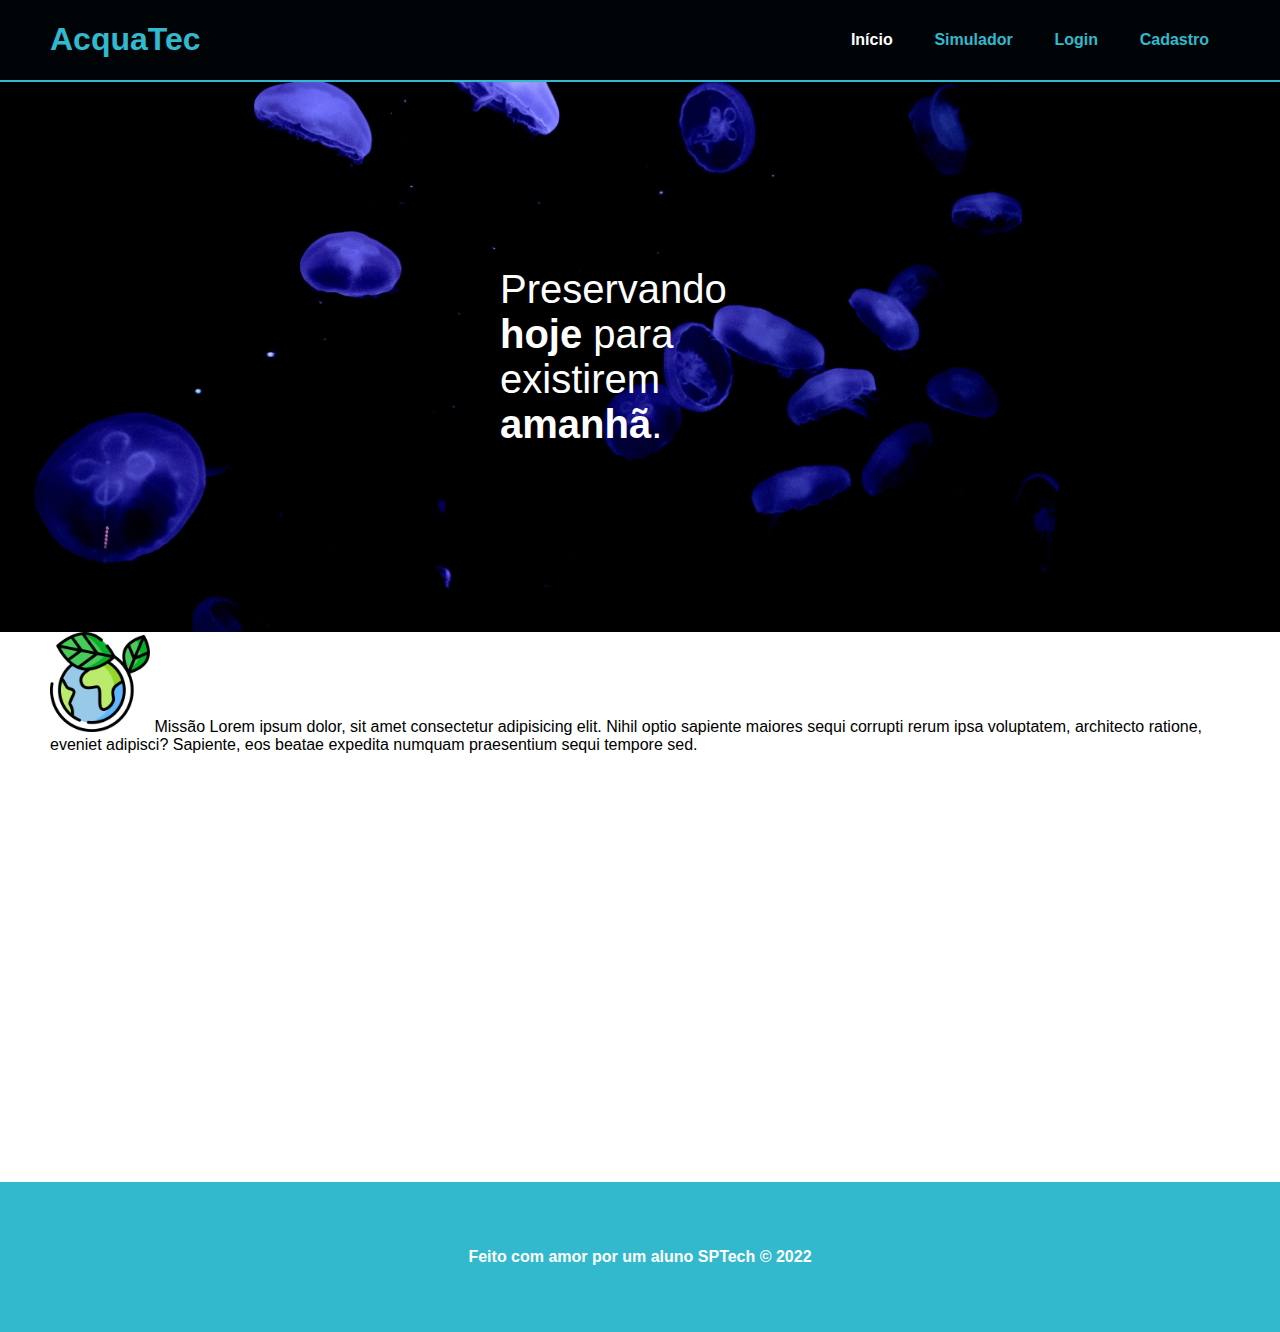
==== Site Institucional/index.html @ 4a1ebadb "Atividade" ====
<!DOCTYPE html>
<html lang="pt-BR">
<head>
    <meta charset="UTF-8">
    <meta http-equiv="X-UA-Compatible" content="IE=edge">
    <meta name="viewport" content="width=device-width, initial-scale=1.0">
    <link rel="stylesheet" href="./docs/css/style.css">
    <title>AcquaTec</title>
</head>
<body>


    <div id="container_global">
        <div id="navbar">
            <div class="container">
                <h1>AcquaTec</h1>
               <ul class="navbar">
                   <li><a class="active" href="#">Início</a></li>
                   <li><a href="#">Simulador</a></li>
                   <li><a href="./login.html">Login</a></li>
                   <li><a href="#">Cadastro</a></li>
               </ul>

            </div>
        </div>
    </div>
    <div class="banner">
        <div class="container">
            <p>Preservando <b> hoje </b>para existirem <b>amanhã</b>.</p>
        </div>
    </div>

    <div class="informativo">
        <div class="container">


            <div>
                <div>
                    <img class="img" src="./imgs/planet-earth_color.png" alt="">
                    <label for="">Missão</label>
                    Lorem ipsum dolor, sit amet consectetur adipisicing elit. Nihil optio sapiente maiores sequi corrupti rerum ipsa voluptatem, architecto ratione, eveniet adipisci? Sapiente, eos beatae expedita numquam praesentium sequi tempore sed.
                </div>
            </div>

        </div>
    </div>

    <div class="footer">
        <div class="container">
            <h4>Feito com amor por um aluno SPTech &copy; 2022</h4>
        </div>
    </div>


    
</body>
</html>

<script src="./js/script.js"></script>
---- Site Institucional/docs/css/style.css ----
body{
    margin: 0;
    font-family: Arial, Helvetica, sans-serif;
}

#navbar{
    background-color: #000407;
    color: #32b9cd;
    border-bottom: 2px solid #32b9cd;
}

#navbar .container{
    display: flex;
    justify-content: space-between;
    flex-wrap: wrap;
}

.container {
    margin-left: 50px;
    margin-right: 50px;
}

.banner .container {
    display: flex;
    justify-content: center;
    align-items: center;
    font-size: 40px;    
    color: white;
    height: 550px;
}

.banner p {
    width: 280px;
}


.banner {
    background-size: cover;
    background-image: url("../../imgs/bg-jelly-fish-para_outras_pags.png");
}

.navbar {
    display: flex;
    width: 400px;
    align-items: center;
    justify-content: space-around;
    list-style: none;
    
}

.navbar li a {
    color: #32b9cd;
    text-decoration: none;
    font-weight: 800;
    transition: 0.5s;
}

.navbar li a:hover {
    color: white;
}

.footer {
    background-color: #32b9cd;
    color: white;
    display: flex;
    height: 150px;
    align-items: center;
    justify-content: center;
}

.informativo {
    height: 550px;
}

.card {
    display: flex;
    flex-direction: column;
    color: #ca1313  ;
    background-color: white;
    width: 350px;
    height: 350px;
    border-radius: 20px;
    justify-content: center;
    align-items: center;
    font-size: 16px !important;

}

.card h2 {
    text-align: center;
    margin: 0;
    margin-bottom: 20px
}

.card #form_login {
    color: #ca1313;
    font-family: 'Franklin Gothic Medium', 'Arial Narrow', Arial, sans-serif;
    display: flex;
    flex-direction: column;
}

#form_login{
    color: black;
}

.active {
    color: white !important;
}

#form_login input{
    margin: 8px;
    text-align: center;
    outline: 3px solid #32b9cd;
    border: 0;
    padding: 8px;
    border-radius: 10px;
}

#form_login button {
    width: 200px;
    padding: 10px;
    background-color: #ca1313;
    font-size: 18px;
    color: white;
    border-radius: 10px;
    border: 0;
    cursor: pointer;
    transition: 0.2s;
}

#form_login button:hover {
    background-color: #941212;
}

.img{
    width: 100px;
}
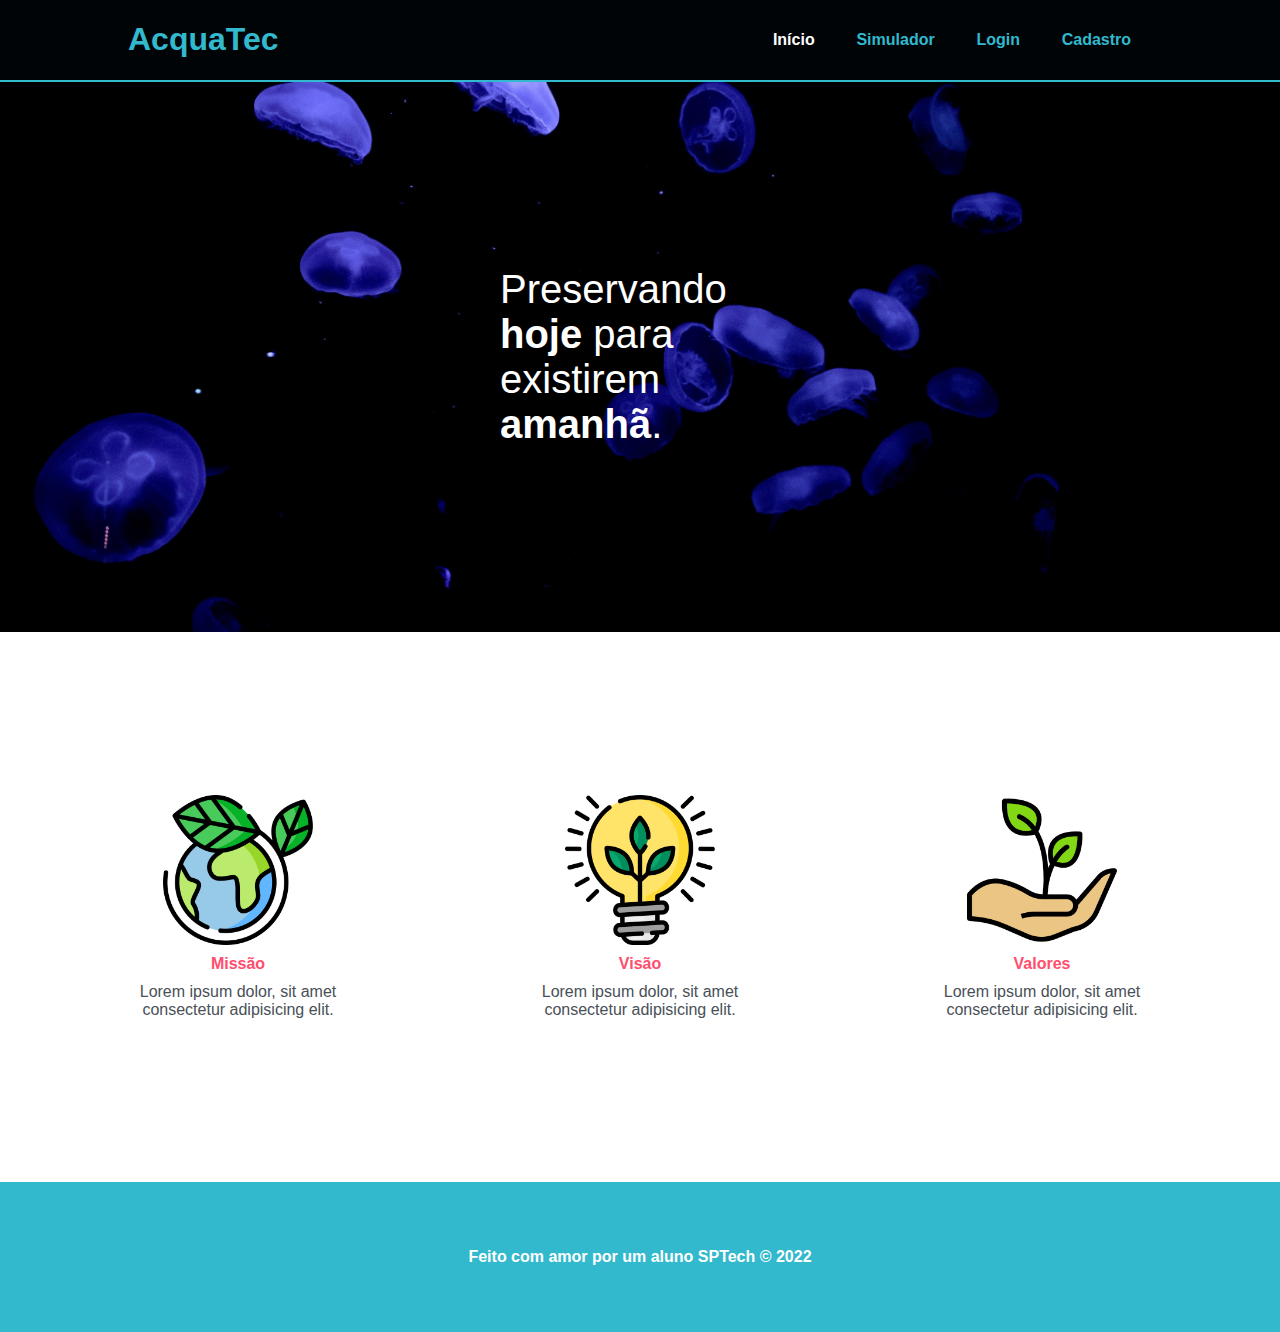
==== commit 3e497dea: "Atualização v1.0" ====
--- a/Site Institucional/index.html
+++ b/Site Institucional/index.html
@@ -1,59 +1,66 @@
 <!DOCTYPE html>
 <html lang="pt-BR">
-<head>
-    <meta charset="UTF-8">
-    <meta http-equiv="X-UA-Compatible" content="IE=edge">
-    <meta name="viewport" content="width=device-width, initial-scale=1.0">
-    <link rel="stylesheet" href="./docs/css/style.css">
+  <head>
+    <meta charset="UTF-8" />
+    <meta http-equiv="X-UA-Compatible" content="IE=edge" />
+    <meta name="viewport" content="width=device-width, initial-scale=1.0" />
+    <link rel="stylesheet" href="./docs/css/style.css" />
     <title>AcquaTec</title>
-</head>
-<body>
-
-
+  </head>
+  <body>
     <div id="container_global">
-        <div id="navbar">
-            <div class="container">
-                <h1>AcquaTec</h1>
-               <ul class="navbar">
-                   <li><a class="active" href="#">Início</a></li>
-                   <li><a href="#">Simulador</a></li>
-                   <li><a href="./login.html">Login</a></li>
-                   <li><a href="#">Cadastro</a></li>
-               </ul>
-
-            </div>
+      <div id="navbar">
+        <div class="container">
+          <h1>AcquaTec</h1>
+          <ul class="navbar">
+            <li><a class="active" href="#">Início</a></li>
+            <li><a href="#">Simulador</a></li>
+            <li><a href="./login.html">Login</a></li>
+            <li><a href="./cadastro.html">Cadastro</a></li>
+          </ul>
         </div>
+      </div>
     </div>
     <div class="banner">
-        <div class="container">
-            <p>Preservando <b> hoje </b>para existirem <b>amanhã</b>.</p>
-        </div>
+      <div class="container">
+        <p>Preservando <b> hoje </b>para existirem <b>amanhã</b>.</p>
+      </div>
     </div>
 
     <div class="informativo">
-        <div class="container">
-
-
-            <div>
-                <div>
-                    <img class="img" src="./imgs/planet-earth_color.png" alt="">
-                    <label for="">Missão</label>
-                    Lorem ipsum dolor, sit amet consectetur adipisicing elit. Nihil optio sapiente maiores sequi corrupti rerum ipsa voluptatem, architecto ratione, eveniet adipisci? Sapiente, eos beatae expedita numquam praesentium sequi tempore sed.
-                </div>
-            </div>
-
+      <div class="container">
+        <div class="mvv">
+          <div class="card_mvv">
+            <img class="img" src="./imgs/planet-earth_color.png" alt="" />
+            <label for="">Missão</label>
+            <span
+              >Lorem ipsum dolor, sit amet consectetur adipisicing elit.</span
+            >
+          </div>
+          <div class="card_mvv">
+            <img class="img" src="./imgs/lightbulb_color.png" alt="" />
+            <label for="">Visão</label>
+            <span
+              >Lorem ipsum dolor, sit amet consectetur adipisicing elit.</span
+            >
+          </div>
+          <div class="card_mvv">
+            <img class="img" src="./imgs/growth_color.png" alt="" />
+            <label for="">Valores</label>
+            <span
+              >Lorem ipsum dolor, sit amet consectetur adipisicing elit.</span
+            >
+          </div>
         </div>
+      </div>
     </div>
 
     <div class="footer">
-        <div class="container">
-            <h4>Feito com amor por um aluno SPTech &copy; 2022</h4>
-        </div>
+      <div class="container">
+        <h4>Feito com amor por um aluno SPTech &copy; 2022</h4>
+      </div>
     </div>
-
-
-    
-</body>
+  </body>
 </html>
 
-<script src="./js/script.js"></script>+<script src="./js/script.js"></script>
--- a/Site Institucional/docs/css/style.css
+++ b/Site Institucional/docs/css/style.css
@@ -1,137 +1,198 @@
-body{
-    margin: 0;
-    font-family: Arial, Helvetica, sans-serif;
+body {
+  margin: 0;
+  font-family: Arial, Helvetica, sans-serif;
 }
 
-#navbar{
-    background-color: #000407;
-    color: #32b9cd;
-    border-bottom: 2px solid #32b9cd;
+#navbar {
+  background-color: #000407;
+  color: #32b9cd;
+  border-bottom: 2px solid #32b9cd;
 }
 
-#navbar .container{
-    display: flex;
-    justify-content: space-between;
-    flex-wrap: wrap;
+#navbar .container {
+  display: flex;
+  justify-content: space-between;
+  flex-wrap: wrap;
 }
 
 .container {
-    margin-left: 50px;
-    margin-right: 50px;
+  margin: 0 10%;
 }
 
 .banner .container {
-    display: flex;
-    justify-content: center;
-    align-items: center;
-    font-size: 40px;    
-    color: white;
-    height: 550px;
+  display: flex;
+  justify-content: center;
+  align-items: center;
+  font-size: 40px;
+  color: white;
+  height: 550px;
 }
 
 .banner p {
-    width: 280px;
+  width: 280px;
 }
 
-
 .banner {
-    background-size: cover;
-    background-image: url("../../imgs/bg-jelly-fish-para_outras_pags.png");
+  background-size: cover;
+  background-image: url("../../imgs/bg-jelly-fish-para_outras_pags.png");
 }
 
 .navbar {
-    display: flex;
-    width: 400px;
-    align-items: center;
-    justify-content: space-around;
-    list-style: none;
-    
+  display: flex;
+  width: 400px;
+  align-items: center;
+  justify-content: space-around;
+  list-style: none;
 }
 
 .navbar li a {
-    color: #32b9cd;
-    text-decoration: none;
-    font-weight: 800;
-    transition: 0.5s;
+  color: #32b9cd;
+  text-decoration: none;
+  font-weight: 800;
+  transition: 0.5s;
 }
 
 .navbar li a:hover {
-    color: white;
+  color: white;
 }
 
 .footer {
-    background-color: #32b9cd;
-    color: white;
-    display: flex;
-    height: 150px;
-    align-items: center;
-    justify-content: center;
+  background-color: #32b9cd;
+  color: white;
+  display: flex;
+  height: 150px;
+  align-items: center;
+  justify-content: center;
 }
 
 .informativo {
-    height: 550px;
+  height: 550px;
 }
 
 .card {
-    display: flex;
-    flex-direction: column;
-    color: #ca1313  ;
-    background-color: white;
-    width: 350px;
-    height: 350px;
-    border-radius: 20px;
-    justify-content: center;
-    align-items: center;
-    font-size: 16px !important;
-
+  display: flex;
+  flex-direction: column;
+  color: #2c7da0;
+  background-color: white;
+  width: 350px;
+  padding: 20px;
+  border-radius: 20px;
+  justify-content: center;
+  align-items: center;
+  font-size: 16px !important;
 }
 
 .card h2 {
-    text-align: center;
-    margin: 0;
-    margin-bottom: 20px
+  text-align: center;
+  margin: 0;
+  margin-bottom: 20px;
 }
 
 .card #form_login {
-    color: #ca1313;
-    font-family: 'Franklin Gothic Medium', 'Arial Narrow', Arial, sans-serif;
-    display: flex;
-    flex-direction: column;
+  align-items: center;
+  color: #2c7da0;
+  font-family: "Franklin Gothic Medium", "Arial Narrow", Arial, sans-serif;
+  display: flex;
+  flex-direction: column;
 }
 
-#form_login{
-    color: black;
+#form_login {
+  color: black;
 }
 
 .active {
-    color: white !important;
+  color: white !important;
 }
 
-#form_login input{
-    margin: 8px;
-    text-align: center;
-    outline: 3px solid #32b9cd;
-    border: 0;
-    padding: 8px;
-    border-radius: 10px;
+#form_login input {
+  margin: 10px;
+  text-align: center;
+  outline: 3px solid #32b9cd;
+  border: 0;
+  padding: 8px;
+  border-radius: 10px;
 }
 
 #form_login button {
-    width: 200px;
-    padding: 10px;
-    background-color: #ca1313;
-    font-size: 18px;
-    color: white;
-    border-radius: 10px;
-    border: 0;
-    cursor: pointer;
-    transition: 0.2s;
+  width: 130px;
+  padding: 10px;
+  background-color: #014f86;
+  font-size: 18px;
+  color: white;
+  border-radius: 10px;
+  border: 0;
+  cursor: pointer;
+  transition: 0.2s;
 }
 
 #form_login button:hover {
-    background-color: #941212;
+  background-color: #053c63;
 }
 
-.img{
-    width: 100px;
-}+.card #form_cadastrar {
+  align-items: center;
+  color: #2c7da0;
+  font-family: "Franklin Gothic Medium", "Arial Narrow", Arial, sans-serif;
+  display: flex;
+  flex-direction: column;
+}
+
+#form_cadastrar {
+  color: black;
+}
+
+#form_cadastrar input {
+  margin: 10px;
+  text-align: center;
+  outline: 3px solid #32b9cd;
+  border: 0;
+  padding: 8px;
+  border-radius: 10px;
+}
+
+#form_cadastrar button {
+  width: 130px;
+  padding: 10px;
+  background-color: #014f86;
+  font-size: 18px;
+  color: white;
+  border-radius: 10px;
+  border: 0;
+  cursor: pointer;
+  transition: 0.2s;
+}
+
+#form_cadastrar button:hover {
+  background-color: #053c63;
+}
+
+.img {
+  width: 150px;
+}
+
+.mvv {
+  display: flex;
+  height: 550px;
+  align-items: center;
+  justify-content: space-between;
+}
+
+.card_mvv {
+  display: flex;
+  margin: 10px;
+  align-items: center;
+  text-align: center;
+  flex-direction: column;
+  width: 200px;
+}
+
+.card_mvv label {
+  color: #ff4d6d;
+  font-weight: bold;
+  margin: 10px;
+}
+
+.card_mvv span {
+  color: #495057;
+  font-weight: 400;
+}
